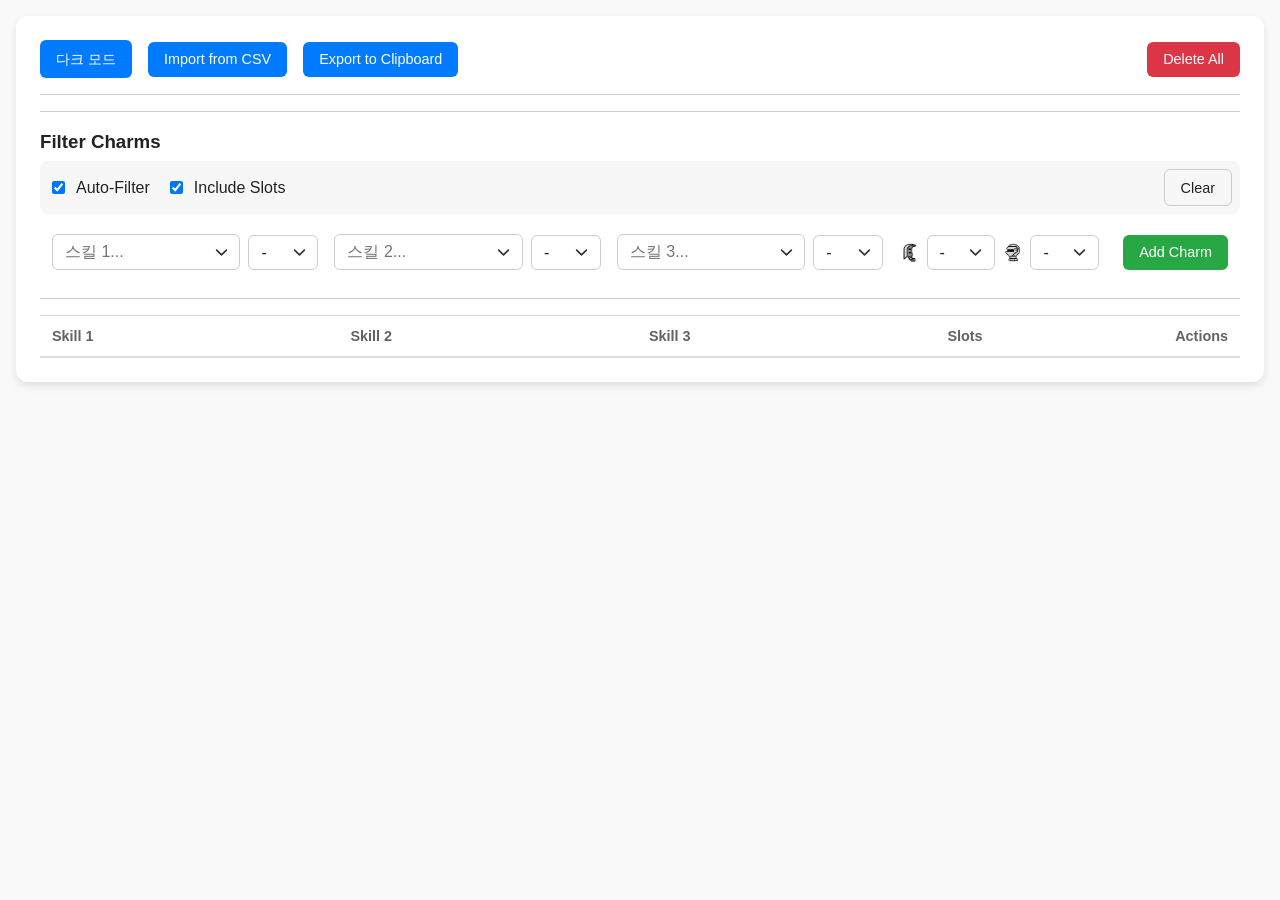
==== index.html @ c74e7a5c "file name changed to index.html" ====
<!DOCTYPE html>
<html lang="en">
<head>
    <meta charset="UTF-8">
    <meta name="viewport" content="width=device-width, initial-scale=1.0">
    <meta name="color-scheme" content="light dark">
    <title>Charm Manager</title>
    <link rel="stylesheet" href="style.css">
</head>
<body class=""> <!-- Class will be added here by JS -->

<div class="card">
    <!-- Main Controls -->
    <div class="main-controls">
        <button id="theme-toggle">Toggle Theme</button>
        <!-- NEW: Import button, and Export button is now for clipboard -->
        <button id="import-btn">Import from CSV</button>
        <button id="export-clipboard-btn">Export to Clipboard</button>
        <button id="delete-all-btn" class="delete-all-btn">Delete All</button>
    </div>
    <hr/>


    <hr/>

    <!-- SEARCH/FILTER BAR (Generated by JS) -->
    <h3>Filter Charms</h3>
    <!-- NEW: Filter Control Panel -->
    <div id="filter-controls">
        <div class="control-group">
            <input type="checkbox" id="auto-filter-toggle" checked>
            <label for="auto-filter-toggle">Auto-Filter</label>
        </div>
        <div class="control-group">
            <input type="checkbox" id="slots-filter-toggle" checked>
            <label for="slots-filter-toggle">Include Slots</label>
        </div>
        <div class="control-actions">
            <button id="manual-search-btn" class="hidden">Search</button>
            <button id="clear-filter-btn" class="secondary-btn">Clear</button>
        </div>
    </div>

    <div id="search" class="charm-entry">
        <!-- The content of this bar will be a template for adding/editing -->
    </div>
    <hr/>

    <!-- DYNAMIC DATA LIST -->
    <div id="list-header" class="charm-entry list-item">
        <div class="list-group"><strong>Skill 1</strong></div>
        <div class="list-group"><strong>Skill 2</strong></div>
        <div class="list-group"><strong>Skill 3</strong></div>
        <div class="list-group slots-group"><strong>Slots</strong></div>
        <div class="list-group"><strong>Actions</strong></div>
    </div>
    <div id="list">
        <!-- Charm data will be rendered here by JavaScript -->
    </div>
</div>

<!-- NEW: Modal for CSV Import -->
<div id="import-modal" class="modal-overlay hidden">
    <div class="modal-content">
        <button id="close-modal-btn" class="close-modal-btn">&times;</button>
        <h3>Import from CSV</h3>
        <p>Paste your CSV data below. Each charm should be on a new line.</p>
        <textarea id="csv-input" rows="8" placeholder="간파,3,납도술,3,,0,1,0,0,0,0,0..."></textarea>
        <button id="import-csv-btn">Import Charms</button>
    </div>
</div>

<script src="script.js"></script>
</body>
</html>
---- style.css ----
/* --- 1. THEME & GLOBAL STYLES --- */
:root {
  --bg-color: #f9f9f9;
  --text-color: #222;
  --card-bg: #ffffff;
  --link-color: #007bff;
  --border-color: #ccc; /* Border color was missing */
  --shadow-color: rgba(0, 0, 0, 0.1);
  --arrow-svg: url("data:image/svg+xml,%3Csvg xmlns='http://www.w3.org/2000/svg' viewBox='0 0 16 16'%3E%3Cpath fill='none' stroke='%23333' stroke-linecap='round' stroke-linejoin='round' stroke-width='2' d='M2 5l6 6 6-6'/%3E%3C/svg%3E");
}
html.dark {
  --bg-color: #1c1c1e;
  --text-color: #f2f2f7;
  --card-bg: #2c2c2e;
  --link-color: #0a84ff;
  --border-color: #555; /* Border color was missing */
  --shadow-color: rgba(0, 0, 0, 0.4);
  --arrow-svg: url("data:image/svg+xml,%3Csvg xmlns='http://www.w3.org/2000/svg' viewBox='0 0 16 16'%3E%3Cpath fill='none' stroke='%23eee' stroke-linecap='round' stroke-linejoin='round' stroke-width='2' d='M2 5l6 6 6-6'/%3E%3C/svg%3E");
}
body {
  background-color: var(--bg-color);
  color: var(--text-color);
  font-family: sans-serif; margin: 0; padding: 1rem;
  transition: background-color 0.3s ease, color 0.3s ease;
}
.card { background-color: var(--card-bg); border-radius: 12px; padding: 1.5rem; margin: 0 auto; max-width: 1200px; box-shadow: 0 4px 8px var(--shadow-color); }
hr { border: none; border-top: 1px solid var(--border-color); margin: 1rem 0; }
img { width: 1.2em; height: 1.2em; vertical-align: middle; }

/* --- 2. NEW: UI CONTROLS & IMPORT AREA --- */
.main-controls, .import-area { display: flex; align-items: center; gap: 1rem; flex-wrap: wrap; }
.import-area { flex-direction: column; align-items: stretch; }
h3 { margin-bottom: 0.5rem; }
textarea { width: 100%; box-sizing: border-box; resize: vertical; padding: 0.5rem; background-color: var(--bg-color); color: var(--text-color); border: 1px solid var(--border-color); border-radius: 6px; }
button { padding: 0.6rem 1rem; border: none; background-color: var(--link-color); color: white; border-radius: 6px; cursor: pointer; font-size: 0.9rem; }
button:hover { opacity: 0.85; }

.main-controls button.delete-all-btn {
    background-color: #dc3545;
    /* This pushes the button to the far right of the control bar */
    margin-left: auto; 
}

/* --- NEW: MODAL STYLES --- */
.modal-overlay {
    position: fixed;
    top: 0;
    left: 0;
    width: 100%;
    height: 100%;
    background-color: rgba(0, 0, 0, 0.6);
    display: flex;
    align-items: center;
    justify-content: center;
    z-index: 2000;
    opacity: 1;
    transition: opacity 0.2s ease-in-out;
}
.modal-overlay.hidden {
    opacity: 0;
    pointer-events: none;
}
.modal-content {
    background-color: var(--card-bg);
    padding: 2rem;
    border-radius: 12px;
    width: 90%;
    max-width: 600px;
    box-shadow: 0 5px 15px rgba(0, 0, 0, 0.3);
    position: relative;
}
.modal-content h3 {
    margin-top: 0;
}
.modal-content p {
    margin-bottom: 1rem;
    font-size: 0.9em;
    opacity: 0.8;
}
.close-modal-btn {
    position: absolute;
    top: 0.5rem;
    right: 0.75rem;
    font-size: 2rem;
    background: none;
    border: none;
    color: var(--text-color);
    cursor: pointer;
    padding: 0;
    line-height: 1;
}
/* Prevent background scroll when modal is open */
body.modal-open {
    overflow: hidden;
}

/* --- 3. LAYOUT (MOBILE FIRST) --- */
.charm-entry { display: flex; flex-wrap: wrap; gap: 0.75rem; padding: 0.5rem; align-items: center; }
.search-group, .list-group { display: flex; align-items: center; gap: 0.5rem; }
.skill-group, .slots-group { flex: 1 1 100%; }
.slots-group { white-space: nowrap; }

/* --- 4. FORM & AUTOCOMPLETE STYLES --- */
.input-wrapper { position: relative; flex: 1 1 auto; }
#search input[type="text"], #search select, .is-editing input[type="text"], .is-editing select {
  box-sizing: border-box; width: 100%; padding: 0.5rem 2rem 0.5rem 0.75rem; font-size: 1rem;
  background-color: var(--card-bg); color: var(--text-color); border: 1px solid var(--border-color); border-radius: 6px;
  -webkit-appearance: none; appearance: none; background-image: var(--arrow-svg); background-repeat: no-repeat;
  background-position: right 0.75rem center; background-size: 0.8em;
}
.skill-group select { flex: 0 0 70px; }
.autocomplete-results { position: absolute; top: 100%; left: 0; width: 100%; max-height: 200px; overflow-y: auto; z-index: 1000; background-color: var(--card-bg); border: 1px solid var(--border-color); border-top: none; border-radius: 0 0 6px 6px; box-shadow: 0 4px 8px var(--shadow-color); }
.autocomplete-results.hidden { display: none; }
.autocomplete-results div { padding: 0.75rem 1rem; cursor: pointer; color: var(--text-color); }
.autocomplete-results div:hover, .autocomplete-results div.active { background-color: var(--link-color); color: white; }

/* --- NEW: FILTER CONTROL PANEL STYLES --- */
#filter-controls {
    display: flex;
    flex-wrap: wrap;
    align-items: center;
    gap: 1rem;
    padding: 0.5rem;
    margin-bottom: 0.5rem;
    background-color: rgba(0, 0, 0, 0.03);
    border-radius: 8px;
}
html.dark #filter-controls {
    background-color: rgba(255, 255, 255, 0.05);
}

.control-group {
    display: flex;
    align-items: center;
    gap: 0.5rem;
}
.control-group label {
    cursor: pointer;
    user-select: none; /* Prevents text selection on double click */
}
.control-actions {
    margin-left: auto; /* Pushes these buttons to the right on desktop */
    display: flex;
    gap: 0.5rem;
}

/* Style for secondary buttons like 'Clear' */
button.secondary-btn {
    background-color: transparent;
    border: 1px solid var(--border-color);
    color: var(--text-color);
}
button.secondary-btn:hover {
    background-color: rgba(0, 0, 0, 0.05);
}
html.dark button.secondary-btn:hover {
    background-color: rgba(255, 255, 255, 0.1);
}

/* Utility class to hide/show the manual search button */
.hidden {
    display: none !important;
}

/* --- 5. LIST ITEM STYLES --- */
#list-header { font-size: 0.9em; opacity: 0.7; border-bottom: 2px solid var(--border-color); }
.list-item { border-top: 1px solid var(--border-color); }
.list-group { flex: 1 1 100%; }
.list-group span { opacity: 0.8; margin-right: 0.5em; }
.list-group strong { font-weight: bold; }
.actions-group { flex-grow: 0; justify-content: flex-end; }
.actions-group button { margin-left: 0.5rem; }
.actions-group button.add-btn {
    background-color: #28a745; /* A green color */
}
.actions-group button.delete-btn { background-color: #dc3545; }
.is-editing { background-color: rgba(0, 123, 255, 0.1); }
html.dark .is-editing { background-color: rgba(10, 132, 255, 0.15); }

/* --- 6. TABLET & PC LAYOUT --- */
@media (min-width: 992px) {
  .charm-entry { display: grid; grid-template-columns: 2fr 2fr 2fr 1.5fr auto; flex-wrap: nowrap; gap: 1rem; padding: 0.75rem; }
  .skill-group, .slots-group, .list-group { flex-basis: auto; justify-content: flex-start; }
  .list-group.actions-group { justify-content: center; }
}
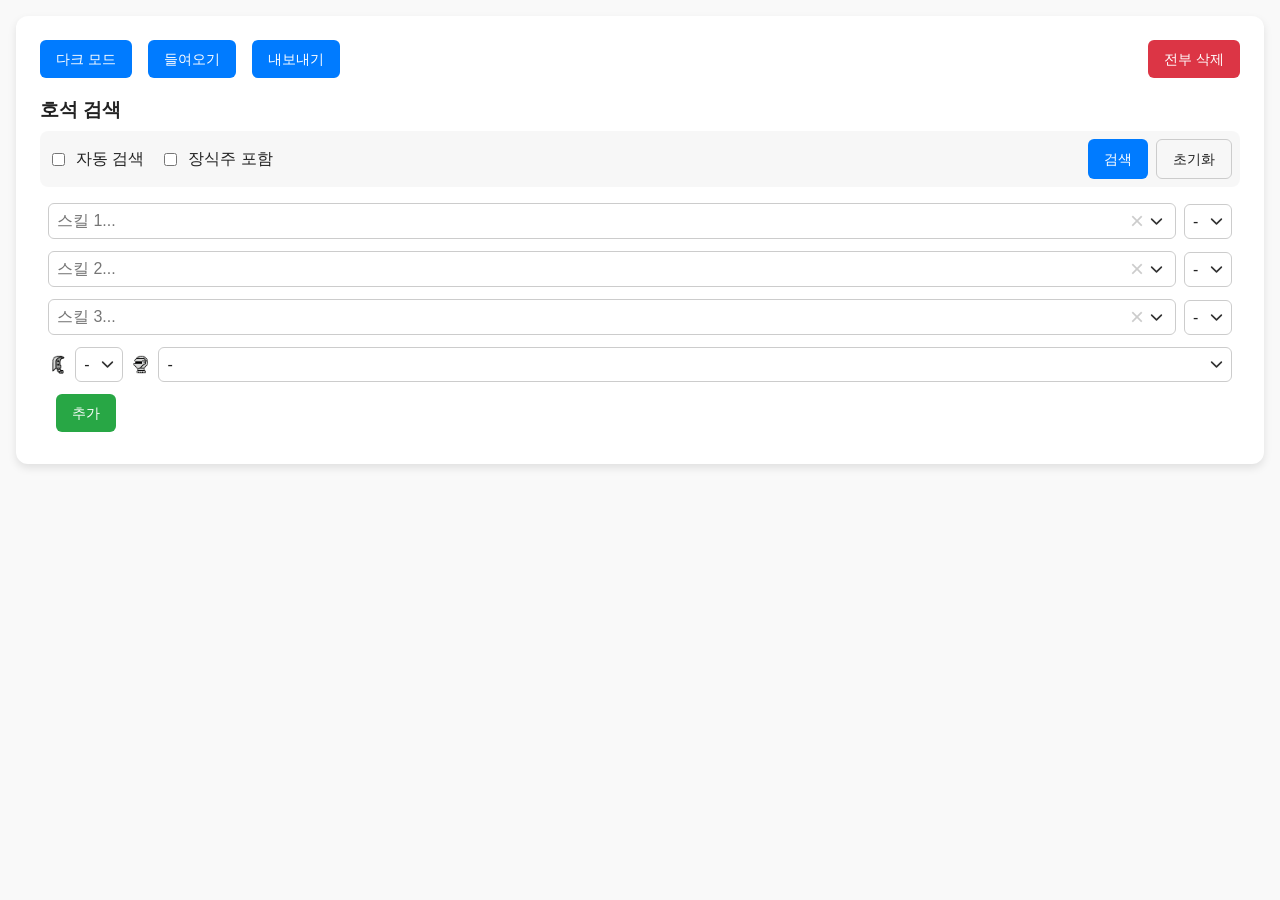
==== commit 24ea7a9d: "Changed to hide the list header by default on mobile. Changed to leave checkboxes unchecked on defau" ====
--- a/index.html
+++ b/index.html
@@ -4,7 +4,7 @@
     <meta charset="UTF-8">
     <meta name="viewport" content="width=device-width, initial-scale=1.0">
     <meta name="color-scheme" content="light dark">
-    <title>Charm Manager</title>
+    <title>호석 관리 툴</title>
     <link rel="stylesheet" href="style.css">
 </head>
 <body class=""> <!-- Class will be added here by JS -->
@@ -12,47 +12,42 @@
 <div class="card">
     <!-- Main Controls -->
     <div class="main-controls">
-        <button id="theme-toggle">Toggle Theme</button>
+        <button id="theme-toggle"></button>
         <!-- NEW: Import button, and Export button is now for clipboard -->
-        <button id="import-btn">Import from CSV</button>
-        <button id="export-clipboard-btn">Export to Clipboard</button>
-        <button id="delete-all-btn" class="delete-all-btn">Delete All</button>
+        <button id="import-btn">들여오기</button>
+        <button id="export-clipboard-btn">내보내기</button>
+        <button id="delete-all-btn" class="delete-all-btn">전부 삭제</button>
     </div>
-    <hr/>
-
-
-    <hr/>
 
     <!-- SEARCH/FILTER BAR (Generated by JS) -->
-    <h3>Filter Charms</h3>
+    <h3>호석 검색</h3>
     <!-- NEW: Filter Control Panel -->
     <div id="filter-controls">
         <div class="control-group">
-            <input type="checkbox" id="auto-filter-toggle" checked>
-            <label for="auto-filter-toggle">Auto-Filter</label>
+            <input type="checkbox" id="auto-filter-toggle">
+            <label for="auto-filter-toggle">자동 검색</label>
         </div>
         <div class="control-group">
-            <input type="checkbox" id="slots-filter-toggle" checked>
-            <label for="slots-filter-toggle">Include Slots</label>
+            <input type="checkbox" id="slots-filter-toggle">
+            <label for="slots-filter-toggle">장식주 포함</label>
         </div>
         <div class="control-actions">
-            <button id="manual-search-btn" class="hidden">Search</button>
-            <button id="clear-filter-btn" class="secondary-btn">Clear</button>
+            <button id="manual-search-btn" class="hidden">검색</button>
+            <button id="clear-filter-btn" class="secondary-btn">초기화</button>
         </div>
     </div>
 
+    
+    <!-- DYNAMIC DATA LIST -->
+    <div id="list-header" class="charm-entry list-item">
+            <div class="list-group"><strong>스킬 1</strong></div>
+            <div class="list-group"><strong>스킬 2</strong></div>
+            <div class="list-group"><strong>스킬 3</strong></div>
+            <div class="list-group slots-group"><strong>장식주</strong></div>
+            <div class="list-group"><strong></strong></div>
+        </div>
     <div id="search" class="charm-entry">
         <!-- The content of this bar will be a template for adding/editing -->
-    </div>
-    <hr/>
-
-    <!-- DYNAMIC DATA LIST -->
-    <div id="list-header" class="charm-entry list-item">
-        <div class="list-group"><strong>Skill 1</strong></div>
-        <div class="list-group"><strong>Skill 2</strong></div>
-        <div class="list-group"><strong>Skill 3</strong></div>
-        <div class="list-group slots-group"><strong>Slots</strong></div>
-        <div class="list-group"><strong>Actions</strong></div>
     </div>
     <div id="list">
         <!-- Charm data will be rendered here by JavaScript -->
@@ -63,10 +58,13 @@
 <div id="import-modal" class="modal-overlay hidden">
     <div class="modal-content">
         <button id="close-modal-btn" class="close-modal-btn">&times;</button>
-        <h3>Import from CSV</h3>
-        <p>Paste your CSV data below. Each charm should be on a new line.</p>
-        <textarea id="csv-input" rows="8" placeholder="간파,3,납도술,3,,0,1,0,0,0,0,0..."></textarea>
-        <button id="import-csv-btn">Import Charms</button>
+        <h3>호석 들여오기 (CSV)</h3>
+        <p>아래에 CSV 데이터를 붙여넣으세요.</p>
+        <textarea id="csv-input" rows="8" placeholder="예:
+간파,3,납도술,3,,0,3,0,0,0,0,0
+가드 성능,2,공격적인 방어,1,숫돌 사용 고속화,1,1,1,0,0,0,0
+가드 성능,1,간파,1,공격적인 방어,1,2,0,0,1,0,0"></textarea>
+        <button id="import-csv-btn">들여오기</button>
     </div>
 </div>
 
--- a/style.css
+++ b/style.css
@@ -96,20 +96,104 @@
 
 /* --- 3. LAYOUT (MOBILE FIRST) --- */
 .charm-entry { display: flex; flex-wrap: wrap; gap: 0.75rem; padding: 0.5rem; align-items: center; }
+
 .search-group, .list-group { display: flex; align-items: center; gap: 0.5rem; }
+
 .skill-group, .slots-group { flex: 1 1 100%; }
 .slots-group { white-space: nowrap; }
 
 /* --- 4. FORM & AUTOCOMPLETE STYLES --- */
-.input-wrapper { position: relative; flex: 1 1 auto; }
-#search input[type="text"], #search select, .is-editing input[type="text"], .is-editing select {
-  box-sizing: border-box; width: 100%; padding: 0.5rem 2rem 0.5rem 0.75rem; font-size: 1rem;
-  background-color: var(--card-bg); color: var(--text-color); border: 1px solid var(--border-color); border-radius: 6px;
-  -webkit-appearance: none; appearance: none; background-image: var(--arrow-svg); background-repeat: no-repeat;
-  background-position: right 0.75rem center; background-size: 0.8em;
-}
-.skill-group select { flex: 0 0 70px; }
-.autocomplete-results { position: absolute; top: 100%; left: 0; width: 100%; max-height: 200px; overflow-y: auto; z-index: 1000; background-color: var(--card-bg); border: 1px solid var(--border-color); border-top: none; border-radius: 0 0 6px 6px; box-shadow: 0 4px 8px var(--shadow-color); }
+.input-wrapper {
+  position: relative;
+  /* This wrapper will grow and shrink to fill available space */
+  flex: 1 1 150px; /* grow:1, shrink:1, basis:150px (healthy start) */
+}
+
+.clear-skill-btn {
+    position: absolute;
+    /* FIX: Anchor the button to the right edge. 'em' units are best for scaling with font size. */
+    right: 1em; 
+    top: 50%;
+    transform: translateY(-50%);
+    background: none; border: none;
+    color: var(--border-color); font-size: 1.5rem; cursor: pointer;
+    padding: 0 0.5rem; line-height: 1;
+    z-index: 5;
+}
+.clear-skill-btn:hover { color: var(--text-color); }
+
+/* --- Shared Input & Select Styles --- */
+#search input[type="text"], #search select,
+.is-editing input[type="text"], .is-editing select {
+  box-sizing: border-box; 
+  width: 100%; 
+  padding: 0.5rem; font-size: 1rem;
+  background-color: var(--card-bg); color: var(--text-color);
+  border: 1px solid var(--border-color); border-radius: 6px;
+  -webkit-appearance: none; appearance: none;
+}
+
+/* --- C. Specific Sizing and Spacing --- */
+
+/* Skill Name Input: Needs space for clear button AND arrow */
+.input-wrapper input[type="text"] {
+  padding-right: 4em; /* Make space for X and arrow */
+  background-image: var(--arrow-svg);
+  background-repeat: no-repeat;
+  background-position: right 0.75rem center;
+  background-size: 0.8em;
+}
+select {
+  padding-right: 2em; /* Make space for arrow */
+  background-image: var(--arrow-svg);
+  background-repeat: no-repeat;
+  background-position: right 0.5rem center;
+  background-size: 0.8em;
+}
+
+/* --- Specific Sizing Using Flexbox --- */
+/* Skill Level: Don't grow, don't shrink, fixed width */
+.skill-group select {
+  flex-basis: 80px; /* Wider base for touch */
+  position: relative;
+  z-index: 10;
+}
+.slots-group select {
+  /* flex-grow: 1; */
+  /* min-width: 80px; */
+}
+/* Armor Slots: Don't grow, but CAN shrink from its ideal width */
+select[id*="armor-slots"], select[data-type="armor-slots"] {
+  /* flex: 0 1 110px; */
+  /* min-width: 5em; */
+}
+/* Weapon Slots: TIGHT */
+select[id*="weapon-slots"], select[data-type="weapon-slots"] {
+  flex: 0 0 65px;
+}
+
+.autocomplete-results {
+    position: absolute;
+    top: 100%;
+    left: 0;
+    width: 100%;
+    max-height: 200px;
+    overflow-y: auto;
+    z-index: 1000;
+  
+  /* 
+    THESE ARE THE TWO NEW PROPERTIES THAT FIX THE PROBLEM
+  */
+  -webkit-overflow-scrolling: touch; /* 1. Enables smooth, momentum-based scrolling on iOS */
+  touch-action: pan-y;             /* 2. Tells the browser that touch gestures on this element are for vertical scrolling */
+
+  /* The rest of the styling is the same */
+    background-color: var(--card-bg);
+    border: 1px solid var(--border-color);
+    border-top: none;
+    border-radius: 0 0 6px 6px;
+    box-shadow: 0 4px 8px var(--shadow-color);
+}
 .autocomplete-results.hidden { display: none; }
 .autocomplete-results div { padding: 0.75rem 1rem; cursor: pointer; color: var(--text-color); }
 .autocomplete-results div:hover, .autocomplete-results div.active { background-color: var(--link-color); color: white; }
@@ -163,12 +247,26 @@
 }
 
 /* --- 5. LIST ITEM STYLES --- */
-#list-header { font-size: 0.9em; opacity: 0.7; border-bottom: 2px solid var(--border-color); }
+/* NEW: Hide the list header by default on mobile */
+#list-header { display: none; }
 .list-item { border-top: 1px solid var(--border-color); }
-.list-group { flex: 1 1 100%; }
+/*
+   NEW RULE: This is the fix.
+   It targets every direct child that is a .list-group inside a .list-item
+   and forces it to take up the full width, creating the desired line breaks.
+*/
+.list-item > .list-group { flex-basis: 100%; }
+
+
+.list-group { font-size: 1rem; }
 .list-group span { opacity: 0.8; margin-right: 0.5em; }
 .list-group strong { font-weight: bold; }
-.actions-group { flex-grow: 0; justify-content: flex-end; }
+
+.actions-group {
+    flex: 1 1 100%; 
+    justify-content: flex-start; /* Changed from flex-end */
+    display: flex;
+}
 .actions-group button { margin-left: 0.5rem; }
 .actions-group button.add-btn {
     background-color: #28a745; /* A green color */
@@ -177,9 +275,29 @@
 .is-editing { background-color: rgba(0, 123, 255, 0.1); }
 html.dark .is-editing { background-color: rgba(10, 132, 255, 0.15); }
 
+#level-search-1, #level-search-2, #level-search-3, #search-weapon-slots {
+  flex: 0 0 3em;
+}
 /* --- 6. TABLET & PC LAYOUT --- */
-@media (min-width: 992px) {
-  .charm-entry { display: grid; grid-template-columns: 2fr 2fr 2fr 1.5fr auto; flex-wrap: nowrap; gap: 1rem; padding: 0.75rem; }
-  .skill-group, .slots-group, .list-group { flex-basis: auto; justify-content: flex-start; }
-  .list-group.actions-group { justify-content: center; }
+@media (min-width: 1300px) {
+  #list-header { display: grid; }
+  .charm-entry {
+    display: grid;
+    /* FIX: The last column ('auto') is replaced with a fixed width (e.g., 140px) */
+    /* This forces the header and list item action columns to be identical. */
+    grid-template-columns: 1fr 1fr 1fr 1fr 160px;
+    /* flex-wrap: nowrap; */
+    gap: 1rem;
+    /* padding: 0.75rem; */
+    /* NEW: Vertically align content in each row for better visual consistency */
+    align-items: center; 
+  }
+  
+  .skill-group, .slots-group, .list-group {
+    flex-basis: auto;
+    justify-content: flex-start;
+  }
+  .list-group.actions-group {
+    justify-content: center;
+  }
 }
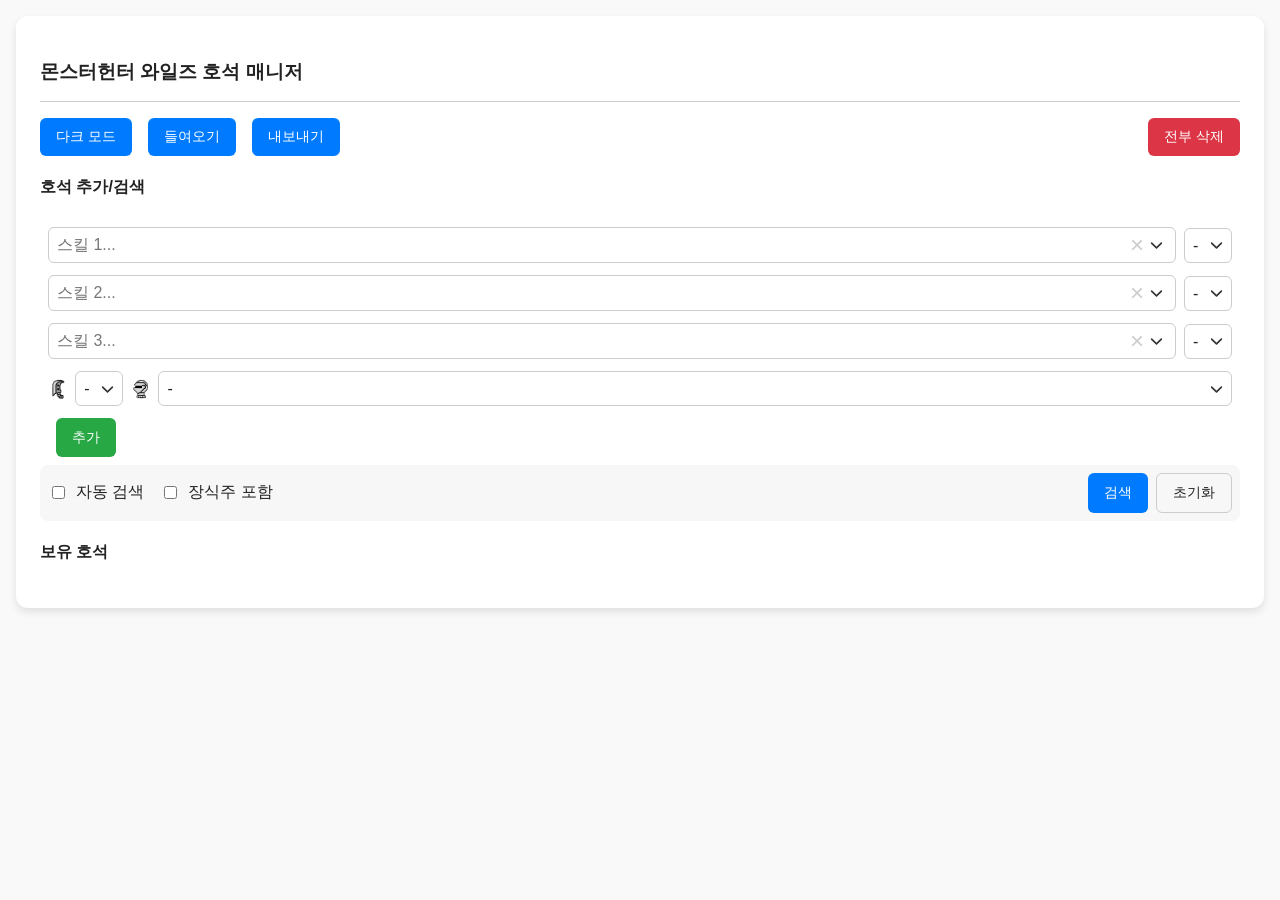
==== commit b6995b47: "html change" ====
--- a/index.html
+++ b/index.html
@@ -4,12 +4,14 @@
     <meta charset="UTF-8">
     <meta name="viewport" content="width=device-width, initial-scale=1.0">
     <meta name="color-scheme" content="light dark">
-    <title>호석 관리 툴</title>
+    <title>호석 매니저</title>
     <link rel="stylesheet" href="style.css">
 </head>
 <body class=""> <!-- Class will be added here by JS -->
 
 <div class="card">
+    <h3>몬스터헌터 와일즈 호석 매니저</h3>
+    <hr/>
     <!-- Main Controls -->
     <div class="main-controls">
         <button id="theme-toggle"></button>
@@ -18,9 +20,20 @@
         <button id="export-clipboard-btn">내보내기</button>
         <button id="delete-all-btn" class="delete-all-btn">전부 삭제</button>
     </div>
-
+    
+    <!-- DYNAMIC DATA LIST -->
+    <h4>호석 추가/검색</h4>
+    <div id="list-header" class="charm-entry list-item">
+        <div class="list-group"><strong>스킬 1</strong></div>
+        <div class="list-group"><strong>스킬 2</strong></div>
+        <div class="list-group"><strong>스킬 3</strong></div>
+        <div class="list-group slots-group"><strong>장식주</strong></div>
+        <div class="list-group"><strong></strong></div>
+    </div>
+    <div id="search" class="charm-entry">
+        <!-- The content of this bar will be a template for adding/editing -->
+    </div>
     <!-- SEARCH/FILTER BAR (Generated by JS) -->
-    <h3>호석 검색</h3>
     <!-- NEW: Filter Control Panel -->
     <div id="filter-controls">
         <div class="control-group">
@@ -36,19 +49,7 @@
             <button id="clear-filter-btn" class="secondary-btn">초기화</button>
         </div>
     </div>
-
-    
-    <!-- DYNAMIC DATA LIST -->
-    <div id="list-header" class="charm-entry list-item">
-            <div class="list-group"><strong>스킬 1</strong></div>
-            <div class="list-group"><strong>스킬 2</strong></div>
-            <div class="list-group"><strong>스킬 3</strong></div>
-            <div class="list-group slots-group"><strong>장식주</strong></div>
-            <div class="list-group"><strong></strong></div>
-        </div>
-    <div id="search" class="charm-entry">
-        <!-- The content of this bar will be a template for adding/editing -->
-    </div>
+    <h4>보유 호석</h4>
     <div id="list">
         <!-- Charm data will be rendered here by JavaScript -->
     </div>
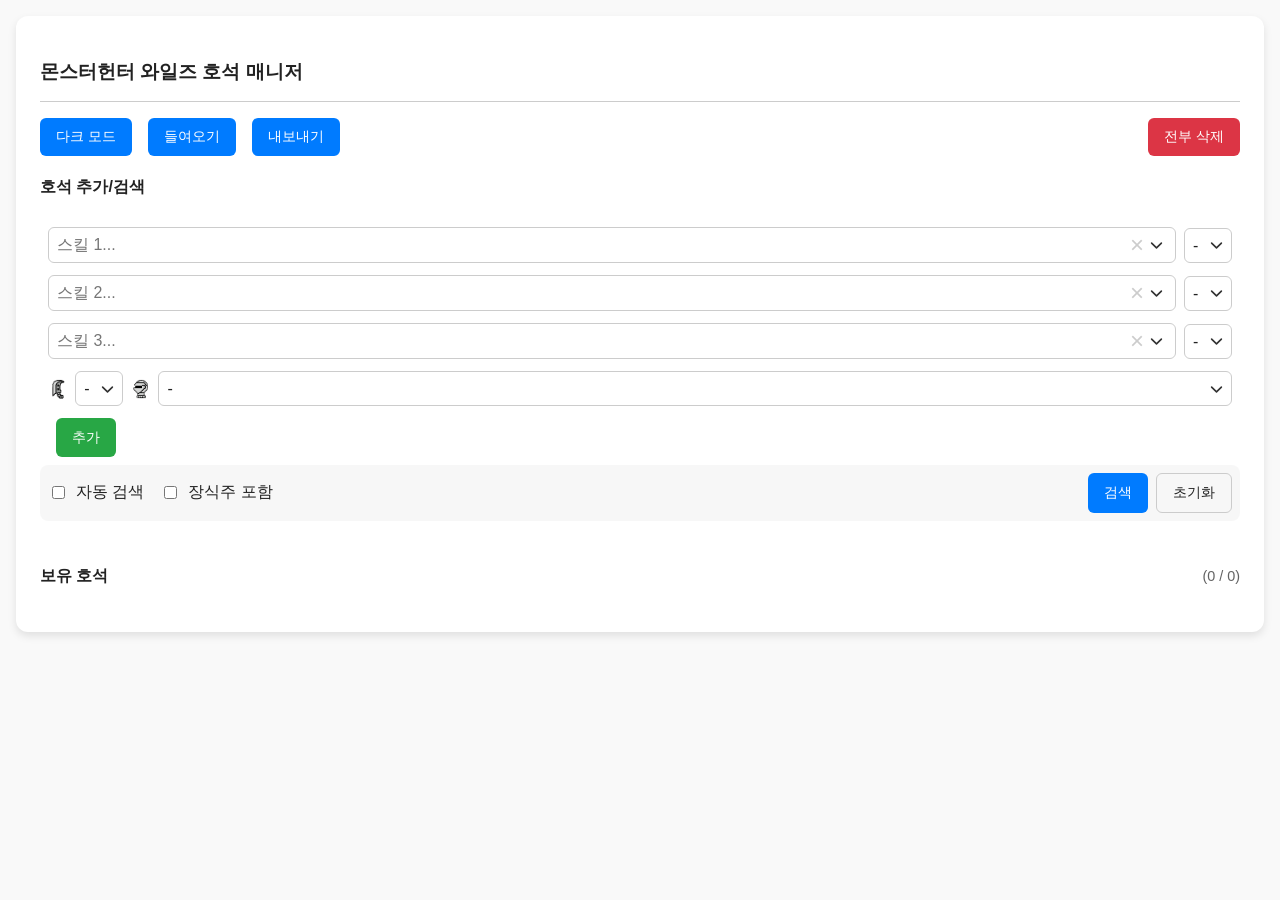
==== commit bcc8f4b1: "Changed disabling keyboard input threshold width on mobile device from 1300 to 768 . Added arrow key" ====
--- a/index.html
+++ b/index.html
@@ -49,7 +49,10 @@
             <button id="clear-filter-btn" class="secondary-btn">초기화</button>
         </div>
     </div>
-    <h4>보유 호석</h4>
+    <div class="list-title-container">
+        <h4>보유 호석</h4>
+        <span id="charm-count-display"></span>
+    </div>
     <div id="list">
         <!-- Charm data will be rendered here by JavaScript -->
     </div>
--- a/style.css
+++ b/style.css
@@ -277,6 +277,17 @@
 
 #level-search-1, #level-search-2, #level-search-3, #search-weapon-slots {
   flex: 0 0 3em;
+}
+.list-title-container {
+  display: flex;
+    justify-content: space-between; /* Pushes items to opposite ends */
+    align-items: baseline; /* Aligns the text baselines nicely */
+    margin-top: 1.5rem; /* Add some space above it */
+}
+
+#charm-count-display {
+    font-size: 0.9em;
+    opacity: 0.7;
 }
 /* --- 6. TABLET & PC LAYOUT --- */
 @media (min-width: 1300px) {
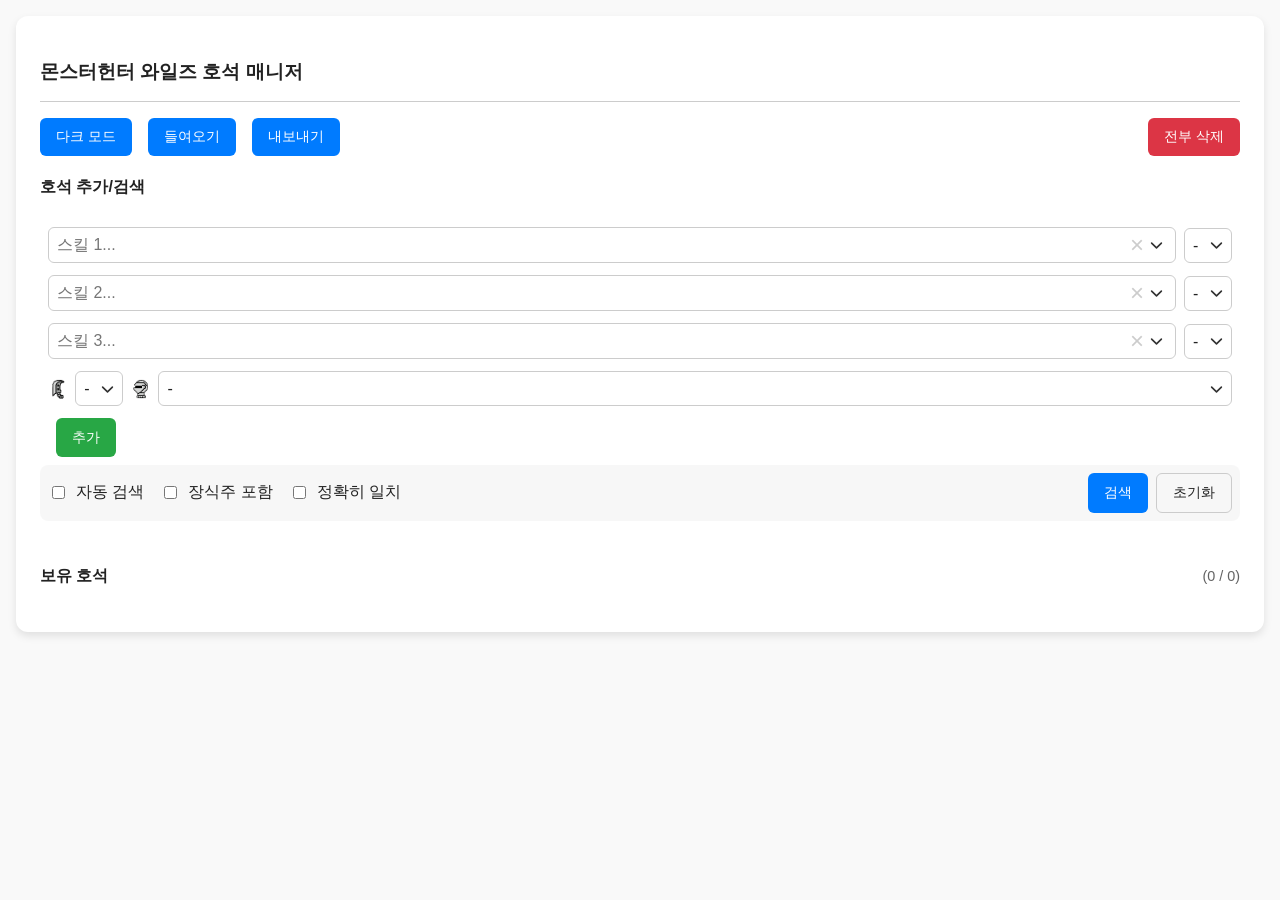
==== commit 9be184a5: "added new feature exact match for skill level and slot level" ====
--- a/index.html
+++ b/index.html
@@ -44,6 +44,11 @@
             <input type="checkbox" id="slots-filter-toggle">
             <label for="slots-filter-toggle">장식주 포함</label>
         </div>
+        <!-- THIS IS THE NEW CHECKBOX -->
+        <div class="control-group">
+            <input type="checkbox" id="exact-match-toggle">
+            <label for="exact-match-toggle">정확히 일치</label>
+        </div>
         <div class="control-actions">
             <button id="manual-search-btn" class="hidden">검색</button>
             <button id="clear-filter-btn" class="secondary-btn">초기화</button>
